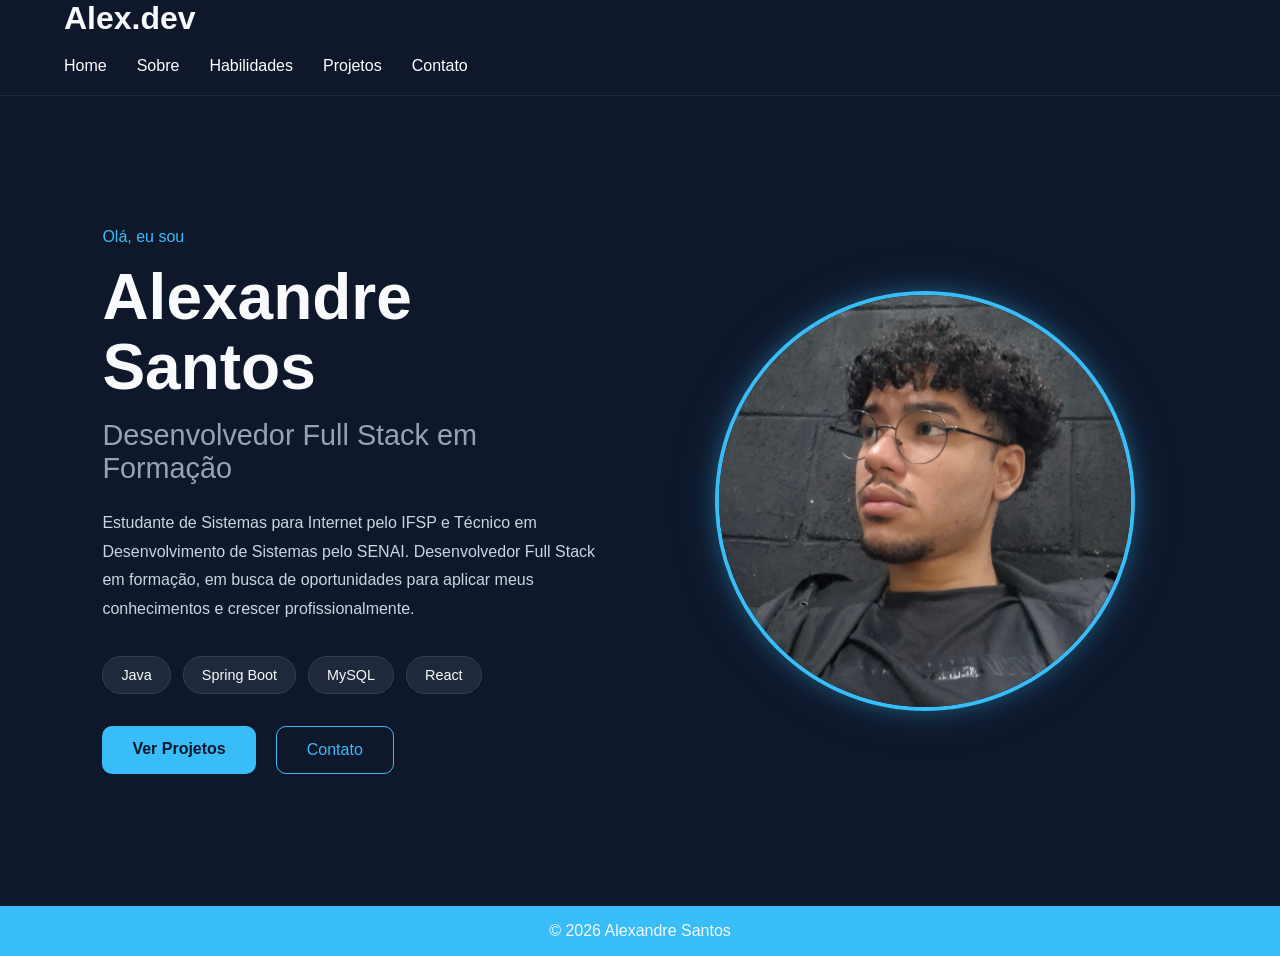
==== index.html @ 4be46d29 "Atualiza descrição no parágrafo sobre formação e objetivos profissionais" ====
<!doctype html>
<html lang="pt-br">
  <head>
    <meta charset="UTF-8" />
    <meta name="viewport" content="width=device-width, initial-scale=1.0" />
    <link rel="stylesheet" href="assets/css/index.css" />
    <title>Portifólio Desenvolvedor - Alexandre Santos</title>
  </head>
  <body>
    <header>
      <div class="container">
        <h1 class="logo">Alex.dev</h1>

        <nav>
          <ul>
            <li><a href="../index.html">Home</a></li>
            <li><a href="sobre.html">Sobre</a></li>
            <li><a href="habilidades.html">Habilidades</a></li>
            <li><a href="projetos.html">Projetos</a></li>
            <li><a href="contato.html">Contato</a></li>
          </ul>
        </nav>
      </div>
    </header>

    <section class="hero">
      <div class="hero-text">
        <span class="hero-tag"> Olá, eu sou </span>

        <h1>Alexandre Santos</h1>

        <h2>Desenvolvedor Full Stack em Formação</h2>

        <p>
          Estudante de Sistemas para Internet pelo IFSP e Técnico em
          Desenvolvimento de Sistemas pelo SENAI. Desenvolvedor Full Stack em
          formação, em busca de oportunidades para aplicar meus conhecimentos e
          crescer profissionalmente.
        </p>

        <div class="hero-stack">
          <span>Java</span>
          <span>Spring Boot</span>
          <span>MySQL</span>
          <span>React</span>
        </div>

        <div class="hero-buttons">
          <a href="pages/projetos.html" class="btn-primary"> Ver Projetos </a>

          <a href="pages/contato.html" class="btn-secondary"> Contato </a>
        </div>
      </div>

      <div class="hero-image">
        <img src="assets/image/perfil.jpeg" alt="Foto de Alexandre Santos" />
      </div>
    </section>

    <footer>
      <p>© 2026 Alexandre Santos</p>
    </footer>
  </body>
</html>
---- assets/css/index.css ----
* {
  margin: 0;
  padding: 0;
  box-sizing: border-box;
}

body {
  background: #0f172a;
  color: #f8fafc;
  font-family: Arial, sans-serif;
}

.container {
  width: 90%;
  max-width: 1200px;
  margin: auto;
}

header {
  position: sticky;
  top: 0;

  background: #0f172a;

  border-bottom: 1px solid #1e293b;
}

nav {
  display: flex;
  justify-content: space-between;
  align-items: center;

  padding: 20px 0;
}

nav ul {
  display: flex;
  gap: 30px;
  list-style: none;
}

nav a {
  color: white;
  text-decoration: none;
}

nav a:hover {
  color: #38bdf8;
}

.hero {
  min-height: 90vh;

  display: flex;
  align-items: center;
  justify-content: space-between;

  gap: 4rem;

  padding: 4rem 8%;

  max-width: 1400px;
  margin: 0 auto;
}

.hero-text {
  flex: 1;
}

.hero-tag {
  display: inline-block;

  color: #38bdf8;

  font-size: 1rem;

  margin-bottom: 1rem;
}

.hero-text h1 {
  font-size: 4rem;

  line-height: 1.1;

  margin-bottom: 1rem;
}

.hero-text h2 {
  font-size: 1.8rem;

  color: #94a3b8;

  margin-bottom: 1.5rem;

  font-weight: 500;
}

.hero-text p {
  max-width: 650px;

  line-height: 1.8;

  color: #cbd5e1;

  margin-bottom: 2rem;
}

.hero-stack {
  display: flex;
  flex-wrap: wrap;

  gap: 12px;

  margin-bottom: 2rem;
}

.hero-stack span {
  background: #1e293b;

  padding: 10px 18px;

  border-radius: 30px;

  border: 1px solid #334155;

  font-size: 0.9rem;
}

.btn-primary {
  background: #38bdf8;

  color: #0f172a;

  text-decoration: none;

  padding: 14px 30px;

  border-radius: 10px;

  font-weight: 600;

  transition: 0.3s;
}

.hero-buttons {
  display: flex;
  gap: 20px;
}

.btn-primary:hover {
  transform: translateY(-3px);
}

.btn-secondary {
  border: 1px solid #38bdf8;

  color: #38bdf8;

  text-decoration: none;

  padding: 14px 30px;

  border-radius: 10px;

  transition: 0.3s;
}

.btn-secondary:hover {
  background: #38bdf8;
  color: #0f172a;
}

.hero-image {
  flex: 1;

  display: flex;
  justify-content: center;
}

.hero-image img {
  width: 100%;
  max-width: 420px;

  aspect-ratio: 1/1;

  object-fit: cover;

  border-radius: 50%;

  border: 4px solid #38bdf8;

  box-shadow:
    0 0 20px rgba(56, 189, 248, 0.3),
    0 0 50px rgba(56, 189, 248, 0.15);
}

@media (max-width: 900px) {
  .hero {
    flex-direction: column-reverse;

    text-align: center;

    padding-top: 2rem;
  }

  .hero-text h1 {
    font-size: 3rem;
  }

  .hero-buttons {
    justify-content: center;
  }

  .hero-stack {
    justify-content: center;
  }

  .hero-image img {
    max-width: 300px;
  }
}

footer {
  display: flex;
  justify-content: center;
  padding: 1rem 0;
  background: #38bdf8;
}
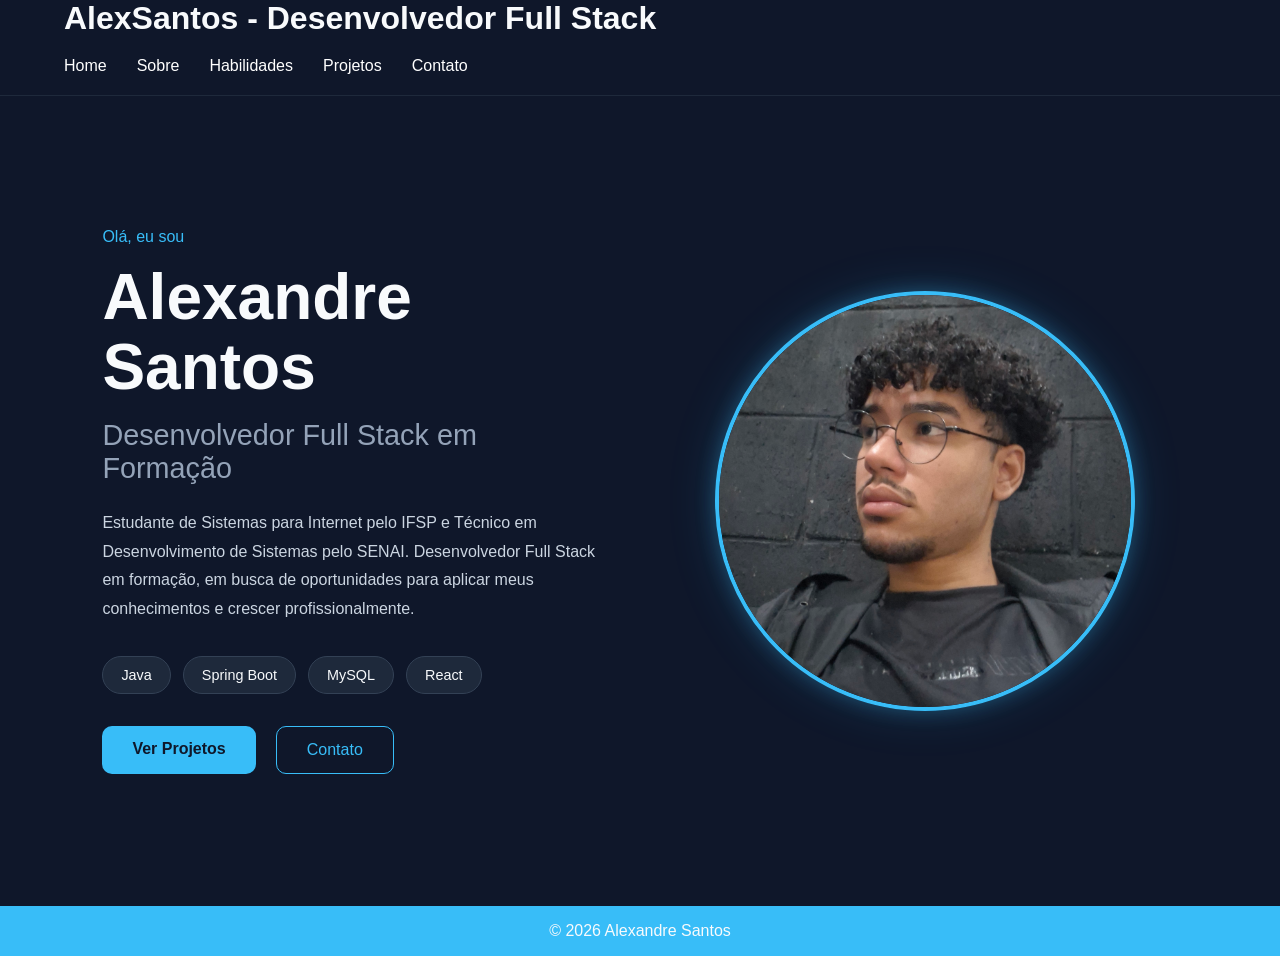
==== commit 83e56aee: "Atualiza título do portfólio e corrige caminho do link "Sobre"" ====
--- a/index.html
+++ b/index.html
@@ -9,12 +9,12 @@
   <body>
     <header>
       <div class="container">
-        <h1 class="logo">Alex.dev</h1>
+        <h1 class="logo">AlexSantos - Desenvolvedor Full Stack</h1>
 
         <nav>
           <ul>
             <li><a href="../index.html">Home</a></li>
-            <li><a href="sobre.html">Sobre</a></li>
+            <li><a href="pages/sobre.html">Sobre</a></li>
             <li><a href="habilidades.html">Habilidades</a></li>
             <li><a href="projetos.html">Projetos</a></li>
             <li><a href="contato.html">Contato</a></li>
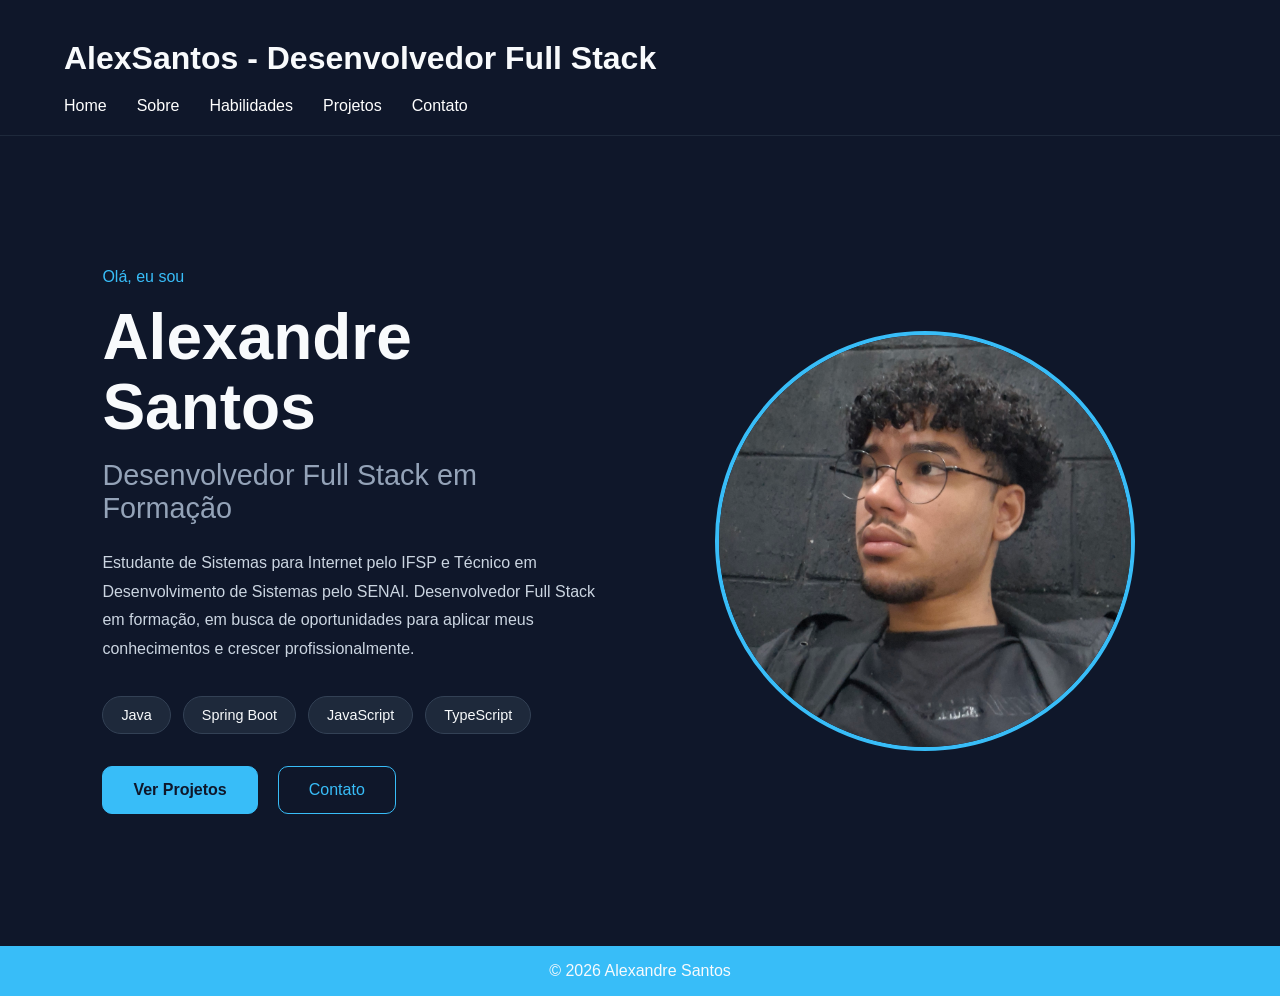
==== commit 41981ee4: "Atualiza título do portfólio e substitui tecnologias na seção "Habilidades"" ====
--- a/index.html
+++ b/index.html
@@ -4,7 +4,7 @@
     <meta charset="UTF-8" />
     <meta name="viewport" content="width=device-width, initial-scale=1.0" />
     <link rel="stylesheet" href="assets/css/index.css" />
-    <title>Portifólio Desenvolvedor - Alexandre Santos</title>
+    <title>Portifólio Dev - Alex Santos</title>
   </head>
   <body>
     <header>
@@ -15,47 +15,49 @@
           <ul>
             <li><a href="../index.html">Home</a></li>
             <li><a href="pages/sobre.html">Sobre</a></li>
-            <li><a href="habilidades.html">Habilidades</a></li>
-            <li><a href="projetos.html">Projetos</a></li>
-            <li><a href="contato.html">Contato</a></li>
+            <li><a href="pages/habilidades.html">Habilidades</a></li>
+            <li><a href="pages/projetos.html">Projetos</a></li>
+            <li><a href="pages/contato.html">Contato</a></li>
           </ul>
         </nav>
       </div>
     </header>
 
-    <section class="hero">
-      <div class="hero-text">
-        <span class="hero-tag"> Olá, eu sou </span>
+    <main>
+      <section class="hero">
+        <div class="hero-text">
+          <span class="hero-tag"> Olá, eu sou </span>
 
-        <h1>Alexandre Santos</h1>
+          <h1>Alexandre Santos</h1>
 
-        <h2>Desenvolvedor Full Stack em Formação</h2>
+          <h2>Desenvolvedor Full Stack em Formação</h2>
 
-        <p>
-          Estudante de Sistemas para Internet pelo IFSP e Técnico em
-          Desenvolvimento de Sistemas pelo SENAI. Desenvolvedor Full Stack em
-          formação, em busca de oportunidades para aplicar meus conhecimentos e
-          crescer profissionalmente.
-        </p>
+          <p>
+            Estudante de Sistemas para Internet pelo IFSP e Técnico em
+            Desenvolvimento de Sistemas pelo SENAI. Desenvolvedor Full Stack em
+            formação, em busca de oportunidades para aplicar meus conhecimentos
+            e crescer profissionalmente.
+          </p>
 
-        <div class="hero-stack">
-          <span>Java</span>
-          <span>Spring Boot</span>
-          <span>MySQL</span>
-          <span>React</span>
+          <div class="hero-stack">
+            <span>Java</span>
+            <span>Spring Boot</span>
+            <span>JavaScript</span>
+            <span>TypeScript</span>
+          </div>
+
+          <div class="hero-buttons">
+            <a href="pages/projetos.html" class="btn-primary"> Ver Projetos </a>
+
+            <a href="pages/contato.html" class="btn-secondary"> Contato </a>
+          </div>
         </div>
 
-        <div class="hero-buttons">
-          <a href="pages/projetos.html" class="btn-primary"> Ver Projetos </a>
-
-          <a href="pages/contato.html" class="btn-secondary"> Contato </a>
+        <div class="hero-image">
+          <img src="assets/image/perfil.jpeg" alt="Foto de Alexandre Santos" />
         </div>
-      </div>
-
-      <div class="hero-image">
-        <img src="assets/image/perfil.jpeg" alt="Foto de Alexandre Santos" />
-      </div>
-    </section>
+      </section>
+    </main>
 
     <footer>
       <p>© 2026 Alexandre Santos</p>
--- a/assets/css/index.css
+++ b/assets/css/index.css
@@ -16,6 +16,10 @@
   margin: auto;
 }
 
+.container h1 {
+  margin-top: 40px;
+}
+
 header {
   position: sticky;
   top: 0;
@@ -124,12 +128,24 @@
   border: 1px solid #334155;
 
   font-size: 0.9rem;
+
+  transition: 0.3s;
+}
+
+.hero-stack span:hover {
+  transform: scale(1.05);
+
+  background: #38bdf8;
+
+  color: #0f172a;
+  border: 1px solid #38bdf8;
 }
 
 .btn-primary {
   background: #38bdf8;
 
   color: #0f172a;
+  border: 1px solid #38bdf8;
 
   text-decoration: none;
 
@@ -148,7 +164,9 @@
 }
 
 .btn-primary:hover {
-  transform: translateY(-3px);
+  transform: translateY(-5px);
+  background: #0f172a;
+  color: #38bdf8;
 }
 
 .btn-secondary {
@@ -166,6 +184,7 @@
 }
 
 .btn-secondary:hover {
+  transform: translateY(-5px);
   background: #38bdf8;
   color: #0f172a;
 }
@@ -189,6 +208,12 @@
 
   border: 4px solid #38bdf8;
 
+  transition: 0.3s;
+}
+
+.hero-image img:hover {
+  transform: scale(1.05);
+
   box-shadow:
     0 0 20px rgba(56, 189, 248, 0.3),
     0 0 50px rgba(56, 189, 248, 0.15);
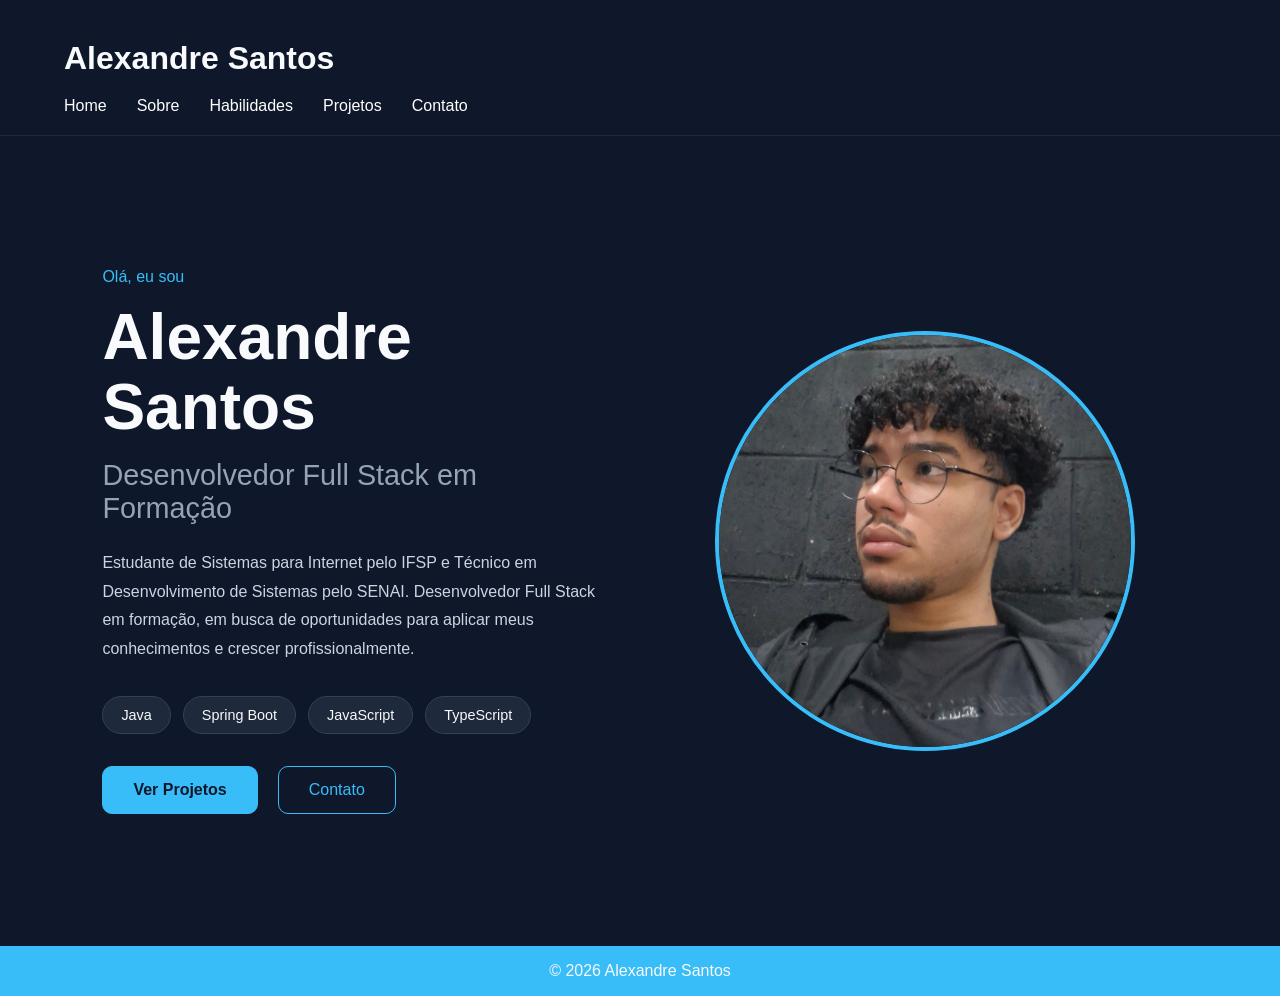
==== commit d10b5b5c: "Atualiza títulos das páginas para "Alexandre Santos" e ajusta estilos responsivos para dispositivos " ====
--- a/index.html
+++ b/index.html
@@ -9,7 +9,7 @@
   <body>
     <header>
       <div class="container">
-        <h1 class="logo">AlexSantos - Desenvolvedor Full Stack</h1>
+        <h1 class="logo">Alexandre Santos</h1>
 
         <nav>
           <ul>
--- a/assets/css/index.css
+++ b/assets/css/index.css
@@ -245,6 +245,114 @@
   }
 }
 
+/* ── Tablets pequenos e smartphones grandes (max 600px) ── */
+@media (max-width: 600px) {
+  /* Header / Nav */
+  header h1 {
+    text-align: center;
+  }
+
+  .container {
+    width: 95%;
+  }
+
+  .container h1 {
+    margin-top: 20px;
+  }
+
+  nav {
+    flex-direction: column;
+    align-items: center;
+    gap: 12px;
+    padding: 16px 0;
+  }
+
+  nav ul {
+    flex-wrap: wrap;
+    gap: 16px;
+  }
+
+  /* Hero */
+  .hero {
+    padding: 2rem 5%;
+    gap: 2rem;
+    min-height: auto;
+  }
+
+  .hero-text h1 {
+    font-size: 2.2rem;
+  }
+
+  .hero-text h2 {
+    font-size: 1.3rem;
+  }
+
+  .hero-text p {
+    font-size: 0.95rem;
+    line-height: 1.7;
+  }
+
+  .hero-tag {
+    font-size: 0.9rem;
+  }
+
+  .hero-stack span {
+    padding: 8px 14px;
+    font-size: 0.85rem;
+  }
+
+  .hero-buttons {
+    flex-direction: column;
+    align-items: center;
+    gap: 12px;
+  }
+
+  .btn-primary,
+  .btn-secondary {
+    width: 100%;
+    max-width: 280px;
+    text-align: center;
+    padding: 12px 24px;
+  }
+
+  .hero-image img {
+    max-width: 240px;
+  }
+}
+
+/* ── Smartphones pequenos (max 400px) ── */
+@media (max-width: 400px) {
+  nav ul {
+    gap: 12px;
+  }
+
+  nav a {
+    font-size: 0.9rem;
+  }
+
+  .hero-text h1 {
+    font-size: 1.9rem;
+  }
+
+  .hero-text h2 {
+    font-size: 1.1rem;
+  }
+
+  .hero-text p {
+    font-size: 0.9rem;
+  }
+
+  .hero-image img {
+    max-width: 200px;
+  }
+
+  .btn-primary,
+  .btn-secondary {
+    padding: 11px 20px;
+    font-size: 0.9rem;
+  }
+}
+
 footer {
   display: flex;
   justify-content: center;
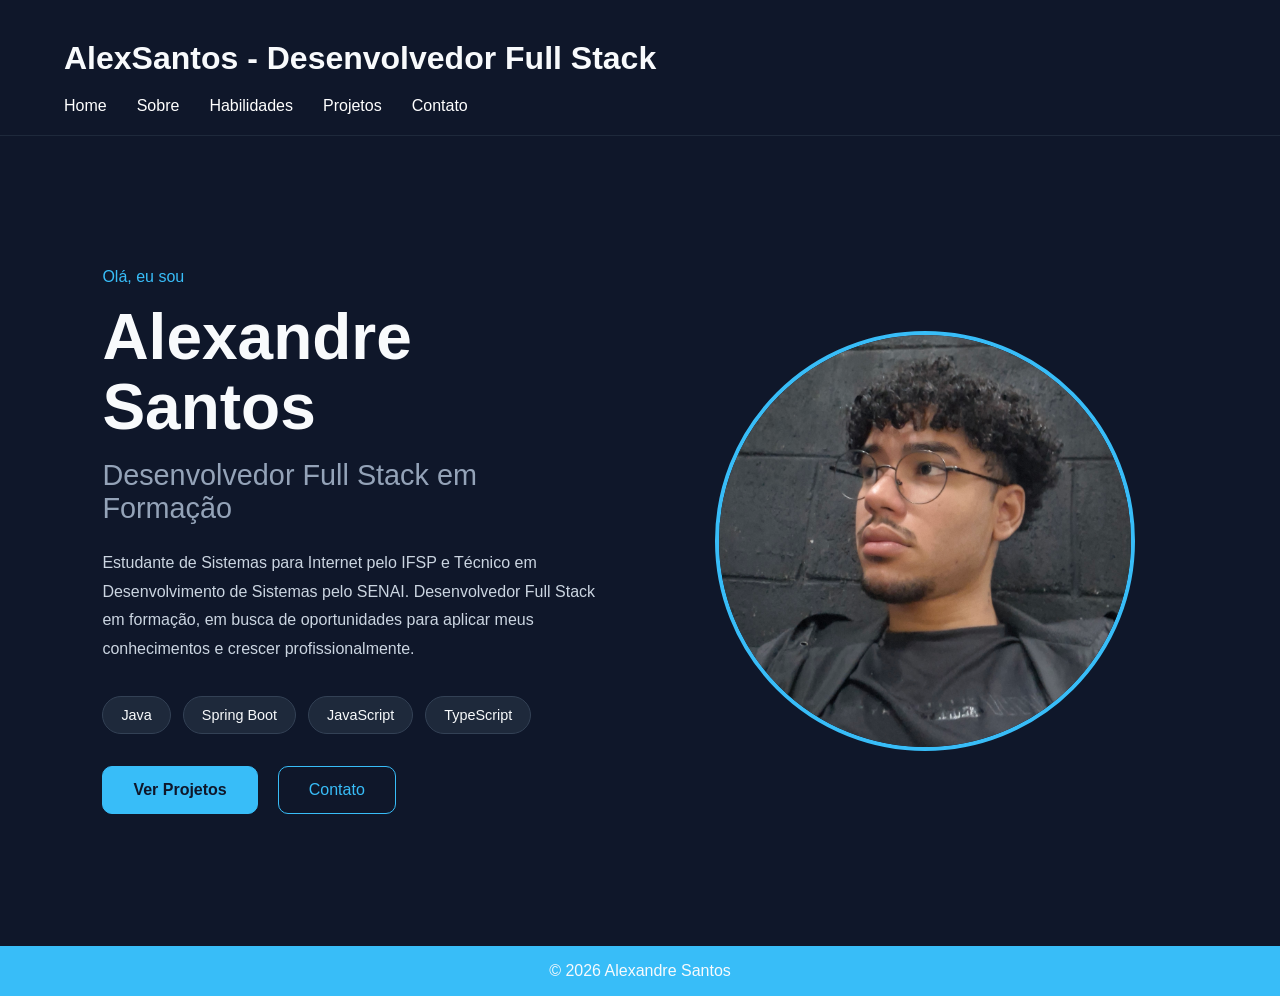
==== commit c3c78d7b: "Adiciona suporte ao plugin VLibras em todas as páginas para acessibilidade" ====
--- a/index.html
+++ b/index.html
@@ -9,7 +9,7 @@
   <body>
     <header>
       <div class="container">
-        <h1 class="logo">Alexandre Santos</h1>
+        <h1 class="logo">AlexSantos - Desenvolvedor Full Stack</h1>
 
         <nav>
           <ul>
@@ -62,5 +62,18 @@
     <footer>
       <p>© 2026 Alexandre Santos</p>
     </footer>
+
+    <div vw class="enabled">
+      <div vw-access-button class="active"></div>
+      <div vw-plugin-wrapper>
+        <div class="vw-plugin-top-wrapper"></div>
+      </div>
+    </div>
+
+    <script src="https://vlibras.gov.br/app/vlibras-plugin.js"></script>
+
+    <script>
+      new window.VLibras.Widget("https://vlibras.gov.br/app");
+    </script>
   </body>
 </html>
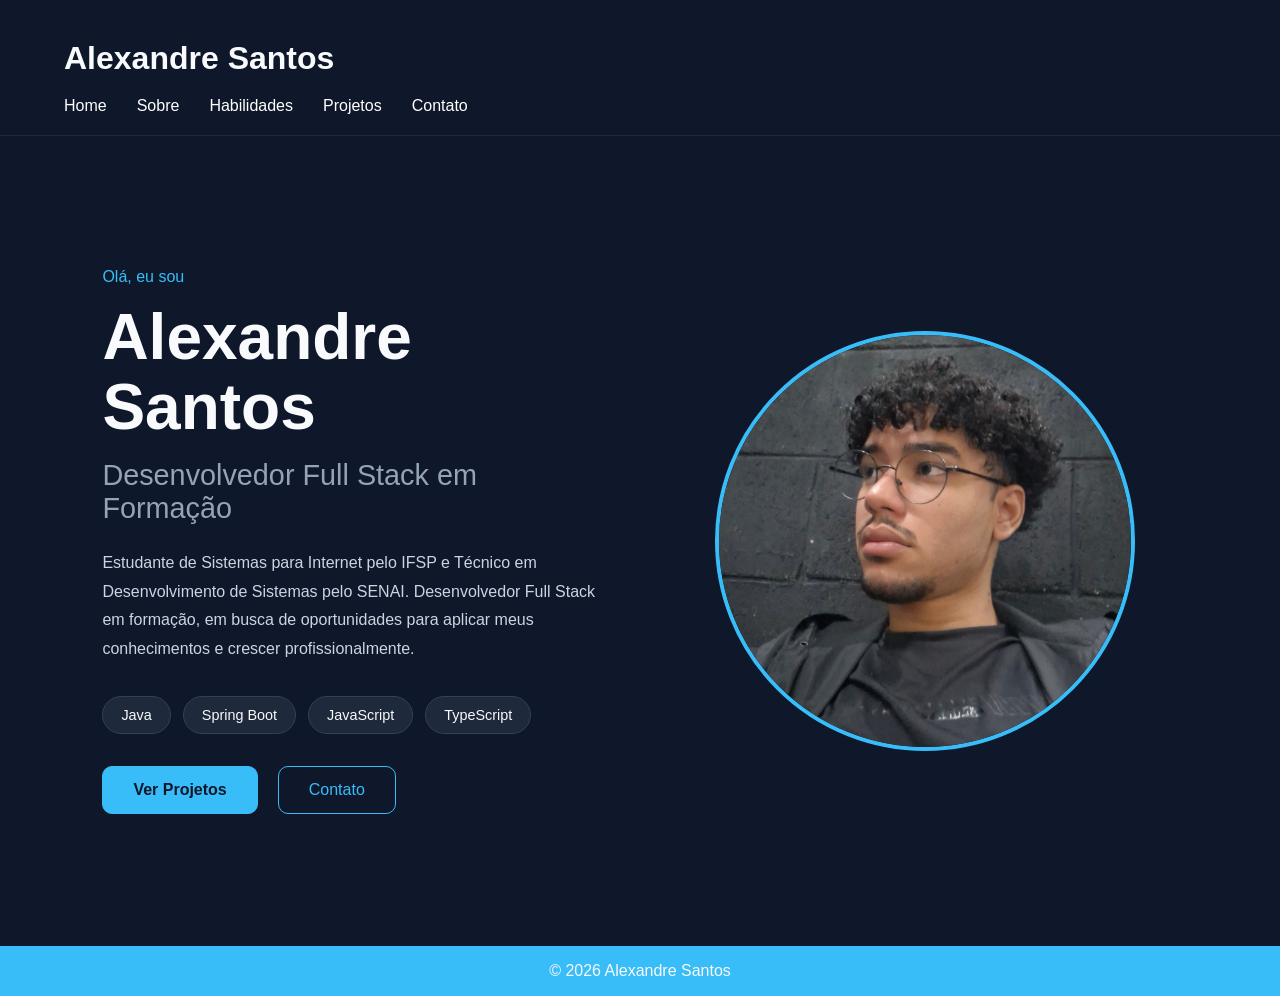
==== commit 9454b0b6: "Merge pull request #8 from alexsant22/dev Adiciona suporte ao plugin VLibras em todas as páginas par" ====
--- a/index.html
+++ b/index.html
@@ -9,7 +9,7 @@
   <body>
     <header>
       <div class="container">
-        <h1 class="logo">AlexSantos - Desenvolvedor Full Stack</h1>
+        <h1 class="logo">Alexandre Santos</h1>
 
         <nav>
           <ul>
